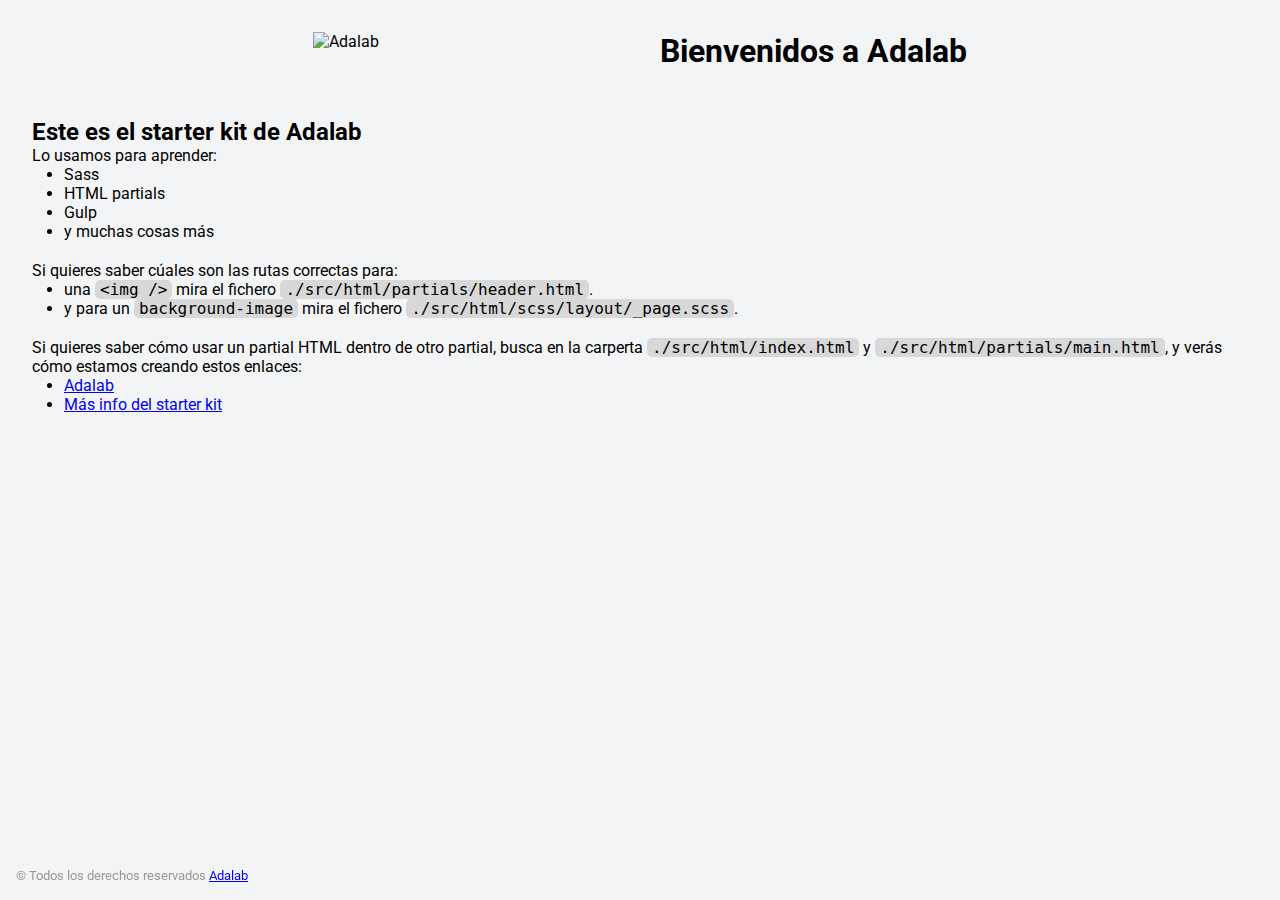
==== docs/index.html @ 97244247 "¨cambios¨" ====
<!DOCTYPE html>
<html lang="es">
  <head>
    <meta charset="UTF-8" />
    <meta name="viewport" content="width=device-width, initial-scale=1" />
    <title>Adalab Web Starter Kit</title>
    <link href="https://fonts.googleapis.com/css?family=Roboto&display=swap" rel="stylesheet" />
    
    <link rel="icon" href="./images/favicon.png" />
    <link rel="stylesheet" href="./assets/main-62015576.css">
  </head>

  <body>
    <div class="page">
      <header class="page__header">
  <img src="./images/logo-adalab.png" alt="Adalab">
  <h1>Bienvenidos a Adalab</h1>
</header>

      <main class="page__main">
  <h2>Este es el starter kit de Adalab</h2>
  <p>Lo usamos para aprender:</p>
  <ul class="main__list">
    <li>Sass</li>
    <li>HTML partials</li>
    <li>Gulp</li>
    <li>y muchas cosas más</li>
  </ul>
  <p>Si quieres saber cúales son las rutas correctas para:</p>
  <ul class="main__list">
    <li>
      una <code class="code">&lt;img /&gt;</code> mira el fichero
      <code class="code">./src/html/partials/header.html</code>.
    </li>
    <li>
      y para un <code class="code">background-image</code> mira el fichero
      <code class="code">./src/html/scss/layout/_page.scss</code>.
    </li>
  </ul>
  <p>
    Si quieres saber cómo usar un partial HTML dentro de otro partial, busca en la carperta
    <code class="code">./src/html/index.html</code> y
    <code class="code">./src/html/partials/main.html</code>, y verás cómo estamos creando estos
    enlaces:
  </p>
  <ul class="main__list">
    <li>
      <a class="link__adalab" href="https://adalab.es">Adalab</a>

    </li>
    <li>
      <a class="{=$aClass}" href="./more-info.html">Más info del starter kit</a>

    </li>
  </ul>
</main>

      <footer class="page__footer">
  <small>
    &copy; Todos los derechos reservados
    <a class="link__adalab" href="https://adalab.es">Adalab</a>

  </small>
</footer>

    </div>
    <script src="./js/main.js"></script>
  </body>
</html>
---- docs/assets/main-62015576.css ----
*{box-sizing:border-box;margin:0;padding:0}.code{font-size:16px;background:#d8d8d8;padding:0 5px;border-radius:5px}.link__adalab:hover{background-color:#099d8d;color:#fff}.link__github:hover{background-color:#ccc;color:#000}body{padding:2rem;height:100vh;background-image:url(../images/bg-adalab.png);background-color:#f3f4f5;font-family:Roboto,sans-serif}.page__header{display:flex;justify-content:space-evenly;margin-bottom:3rem}.page__footer{position:fixed;left:0;bottom:0;width:100vw;padding:1rem;color:#999}.main__list{padding-left:2rem;padding-bottom:20px}
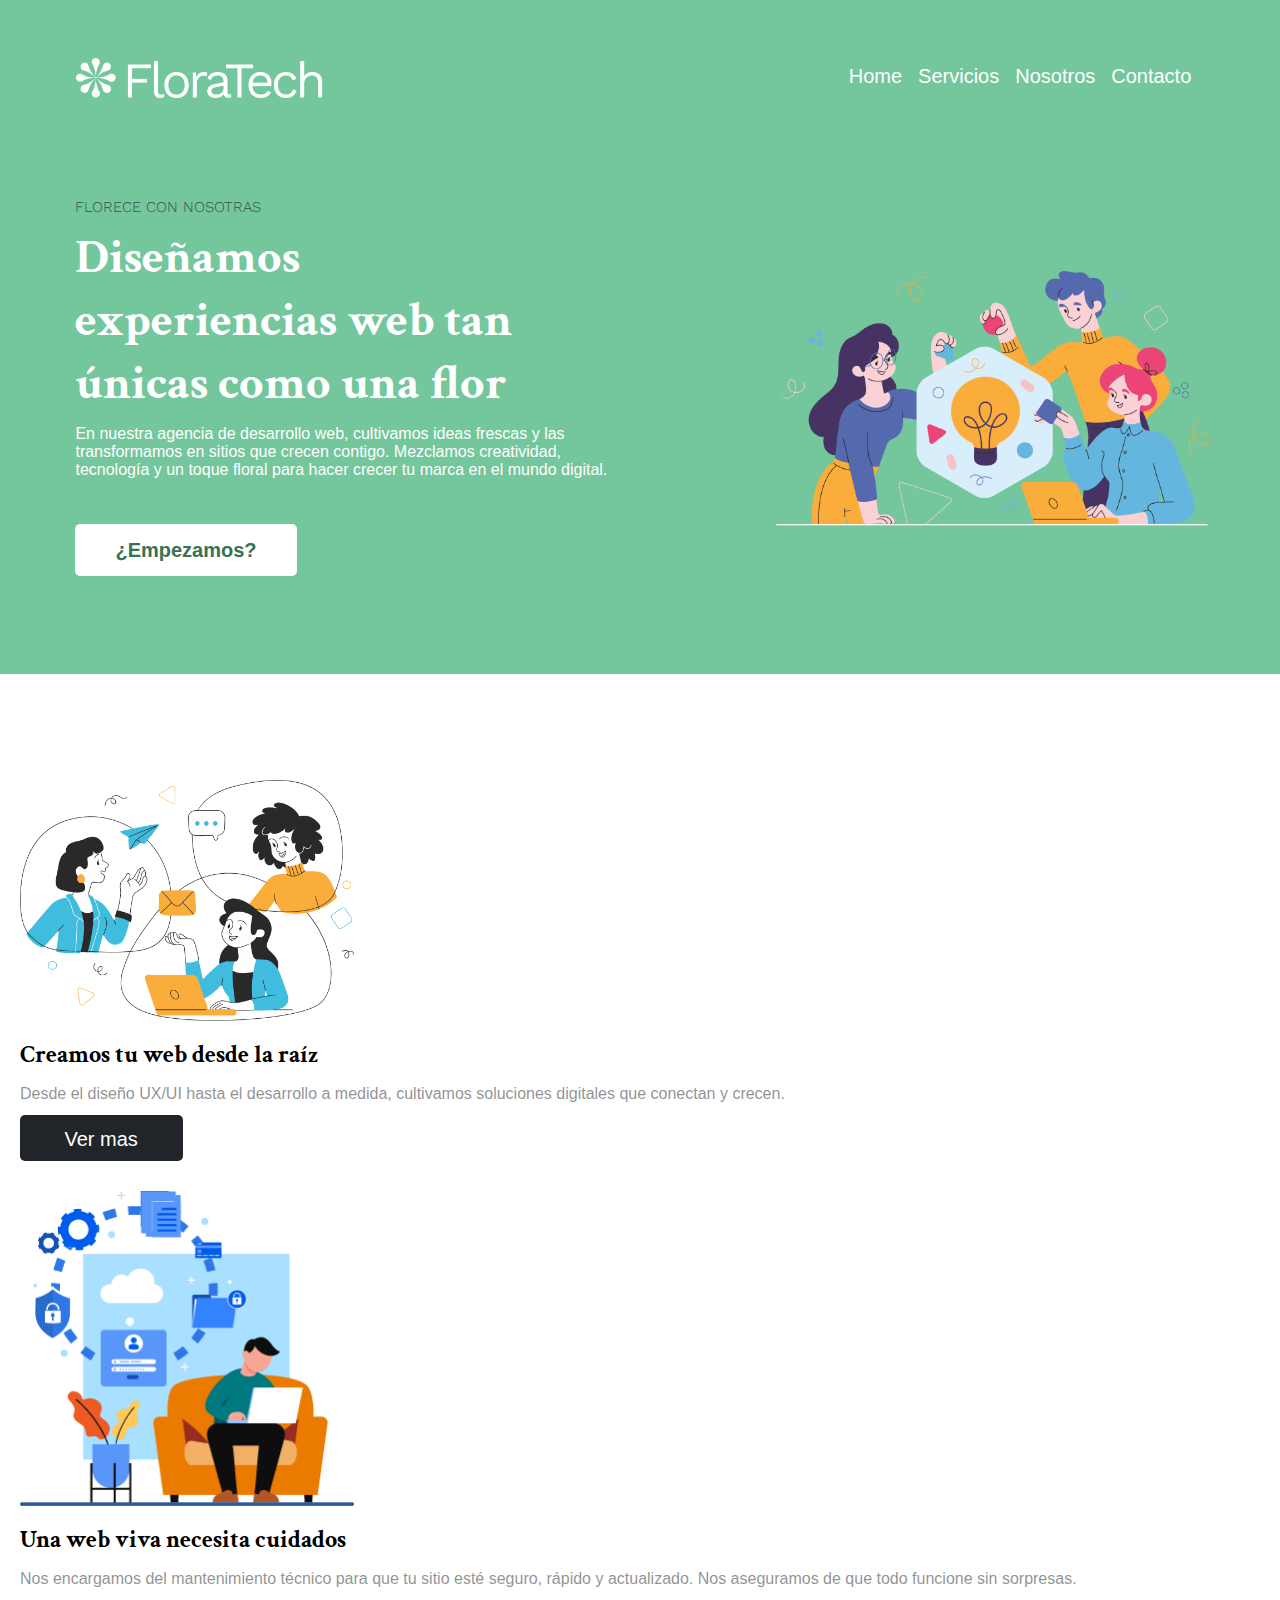
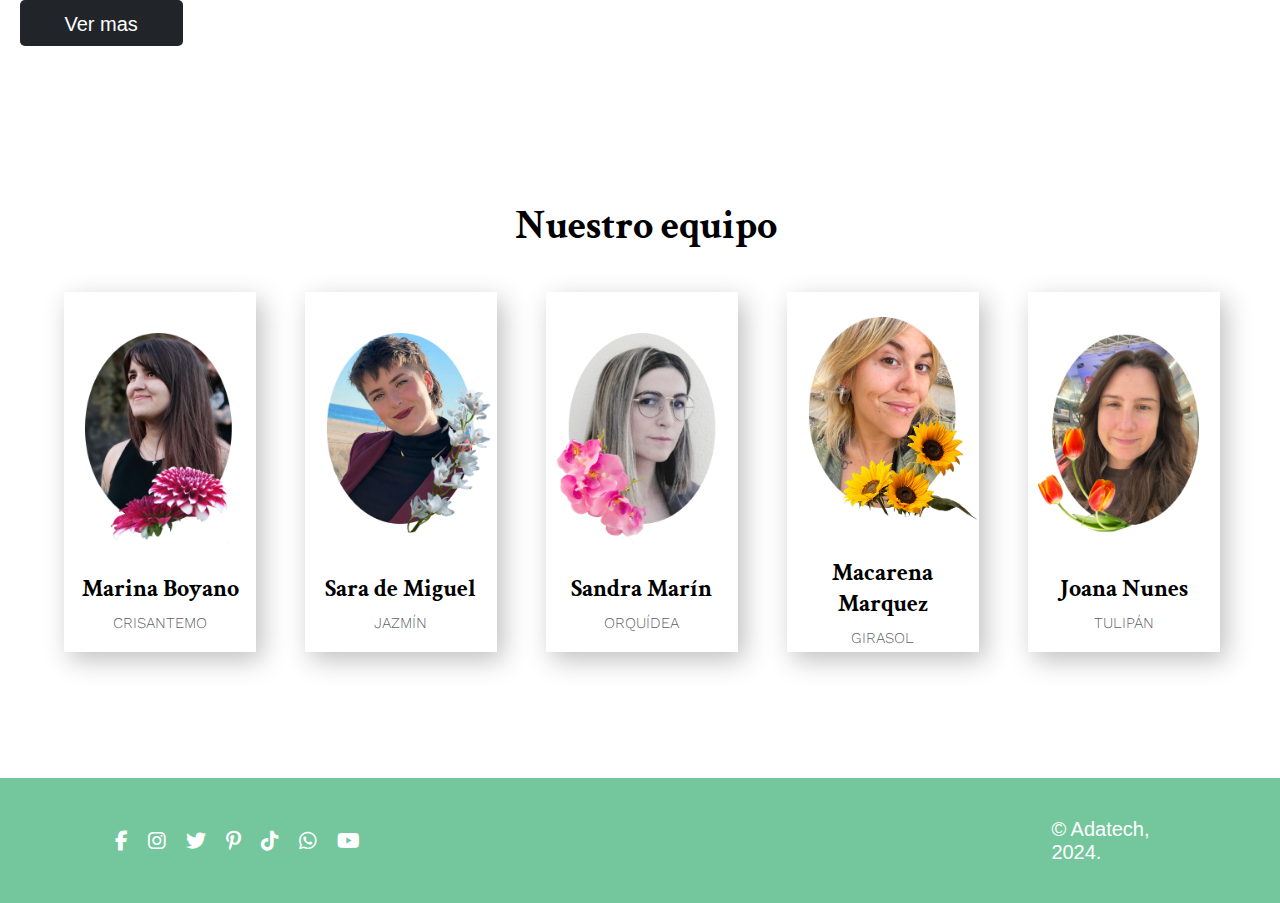
==== commit 636877c6: "Deployed new version of the page to production" ====
--- a/docs/index.html
+++ b/docs/index.html
@@ -2,68 +2,149 @@
 <html lang="es">
   <head>
     <meta charset="UTF-8" />
-    <meta name="viewport" content="width=device-width, initial-scale=1" />
-    <title>Adalab Web Starter Kit</title>
-    <link href="https://fonts.googleapis.com/css?family=Roboto&display=swap" rel="stylesheet" />
+    <meta name="viewport" content="width=device-width, initial-scale=1.0" />
+    <title>Document</title>
+    <link rel="preconnect" href="https://fonts.googleapis.com" />
+    <link rel="preconnect" href="https://fonts.gstatic.com" crossorigin />
+    <link
+      href="https://fonts.googleapis.com/css2?family=Work+Sans:ital,wght@0,100..900;1,100..900&display=swap"
+      rel="stylesheet"
+    />
+    <link
+      href="https://fonts.googleapis.com/css2?family=Crimson+Text:wght@400;600;700&family=Poppins:wght@100;200;300;400;500;600;700;800;900&display=swap"
+      rel="stylesheet"
+    />
     
-    <link rel="icon" href="./images/favicon.png" />
-    <link rel="stylesheet" href="./assets/main-62015576.css">
+    <link
+      rel="stylesheet"
+      href="https://cdnjs.cloudflare.com/ajax/libs/font-awesome/6.5.1/css/all.min.css"
+    />
+    <link rel="stylesheet" href="./assets/main-2d5da354.css">
   </head>
 
   <body>
-    <div class="page">
-      <header class="page__header">
-  <img src="./images/logo-adalab.png" alt="Adalab">
-  <h1>Bienvenidos a Adalab</h1>
-</header>
+    <header class="cabecera">
+  <section class="nav">
+    <div><img class="header_logo" src="./images/logo-floratech.png" /></div>
+
+    <div class="header_desktop_menu">
+      <ul>
+        <li>Home</li>
+        <li>Servicios</li>
+        <li>Nosotros</li>
+        <li><a href="../contacto.html">Contacto</a></li>
+      </ul>
+    </div>
+
+    <div class="header_icon"><img src="./images/bars-solid.png" /></div>
+  </section>
+  <section class="hero">
+    <div class="header_img-container">
+      <img class="header_img" src="./images/fotoheader.png" />
+    </div>
+    <div>
+      <div class="header_txt">
+        <h3>FLORECE CON NOSOTRAS</h3>
+        <h1>Diseñamos experiencias web tan únicas como una flor</h1>
+        <p>
+          En nuestra agencia de desarrollo web, cultivamos ideas frescas y las
+          transformamos en sitios que crecen contigo. Mezclamos creatividad,
+          tecnología y un toque floral para hacer crecer tu marca en el mundo
+          digital.
+        </p>
+      </div>
+      <div class="header_button-container">
+        <a class="header_button" href="www.adalab.es">¿Empezamos?</a>
+      </div>
+    </div>
+  </section>
+</header>
 
-      <main class="page__main">
-  <h2>Este es el starter kit de Adalab</h2>
-  <p>Lo usamos para aprender:</p>
-  <ul class="main__list">
-    <li>Sass</li>
-    <li>HTML partials</li>
-    <li>Gulp</li>
-    <li>y muchas cosas más</li>
-  </ul>
-  <p>Si quieres saber cúales son las rutas correctas para:</p>
-  <ul class="main__list">
-    <li>
-      una <code class="code">&lt;img /&gt;</code> mira el fichero
-      <code class="code">./src/html/partials/header.html</code>.
-    </li>
-    <li>
-      y para un <code class="code">background-image</code> mira el fichero
-      <code class="code">./src/html/scss/layout/_page.scss</code>.
-    </li>
-  </ul>
-  <p>
-    Si quieres saber cómo usar un partial HTML dentro de otro partial, busca en la carperta
-    <code class="code">./src/html/index.html</code> y
-    <code class="code">./src/html/partials/main.html</code>, y verás cómo estamos creando estos
-    enlaces:
-  </p>
-  <ul class="main__list">
-    <li>
-      <a class="link__adalab" href="https://adalab.es">Adalab</a>
+    <main>
+      <section class="features">
+    <section class="feature feature--1">
+      <div class="feature__image">
+        <img class="feature__img" src="./images/group.png" alt="" />
+      </div>
+
+      <article class="feature__content">
+        <h2 class="feature__title">
+          Creamos tu web desde la raíz
+        </h2>
+        <p class="feature__text">
+          Desde el diseño UX/UI hasta el desarrollo a medida, cultivamos soluciones digitales que conectan y crecen.
+        </p>
+        <a href="#" class="feature__button">Ver mas</a>
+      </article>
+    </section>
+
+    <section class="feature feature--2">
+      <div class="feature__image">
+        <img class="feature__img" src="./images/group-2.png" alt="" />
+      </div>
+
+      <article class="feature__content">
+        <h2 class="feature__title">
+          Una web viva necesita cuidados
+        </h2>
+
+        <p class="feature__text">
+          Nos encargamos del mantenimiento técnico para que tu sitio esté seguro, rápido y actualizado. Nos aseguramos de que todo funcione sin sorpresas.
+        </p>
+
+        <a href="#" class="feature__button">Ver mas</a>
+      </article>
+    </section>
+  </section>
+
+  
+      <section class="main__nosotras">
+  <div class="main__nosotras-h2">
+    <h2 class="main__nosotras-h2text">Nuestro equipo</h2>
+  </div>
+  <div class="main__nosotras-div">
+    <img src="./images/marina.png" />
+    <h2>Marina Boyano</h2>
+    <h3>CRISANTEMO</h3>
+  </div>
+  <div class="main__nosotras-div">
+    <img src="./images/sara.png" />
+    <h2>Sara de Miguel</h2>
+    <h3>JAZMÍN</h3>
+  </div>
+  <div class="main__nosotras-div">
+    <img src="./images/sandra.png" />
+    <h2>Sandra Marín</h2>
+    <h3>ORQUÍDEA</h3>
+  </div>
+  <div class="main__nosotras-div">
+    <img src="./images/maky.png" />
+    <h2>Macarena Marquez</h2>
+    <h3>GIRASOL</h3>
+  </div>
+  <div class="main__nosotras-div">
+    <img src="./images/joana.png" />
+    <h2>Joana Nunes</h2>
+    <h3>TULIPÁN</h3>
+  </div>
+</section>
 
-    </li>
-    <li>
-      <a class="{=$aClass}" href="./more-info.html">Más info del starter kit</a>
+    </main>
+    <footer class="footer">
+ <div class="footer__icons">
+  <i class="fa-brands fa-facebook-f"></i>
+  <i class="fa-brands fa-instagram"></i>
+  <i class="fa-brands fa-twitter"></i>
+  <i class="fa-brands fa-pinterest-p"></i>
+  <i class="fa-brands fa-tiktok"></i>
+  <i class="fa-brands fa-whatsapp"></i>
+  <i class="fa-brands fa-youtube"></i>
+ </div>
 
-    </li>
-  </ul>
-</main>
-
-      <footer class="page__footer">
-  <small>
-    &copy; Todos los derechos reservados
-    <a class="link__adalab" href="https://adalab.es">Adalab</a>
-
-  </small>
+ <div>
+  <p>© Adatech, 2024.</p>
+ </div>
 </footer>
 
-    </div>
-    <script src="./js/main.js"></script>
   </body>
 </html>
--- a/docs/assets/main-2d5da354.css
+++ b/docs/assets/main-2d5da354.css
@@ -0,0 +1 @@
+*{box-sizing:border-box;margin:0;padding:0}html{font-family:Work Sans,sans-serif}.code{font-size:16px;background:#d8d8d8;padding:0 5px;border-radius:5px}.link__adalab:hover{background-color:#099d8d;color:#fff}.link__github:hover{background-color:#ccc;color:#000}.cabecera{background-color:#74c69d}.cabecera .nav{display:flex;justify-content:space-between;padding:4%;align-items:center}.cabecera .nav .header_logo{max-width:50%;margin-left:5%}.cabecera .nav .header_icon img{display:none;width:30px}.cabecera .nav .header_desktop_menu{margin-left:auto}.cabecera .nav .header_desktop_menu ul{list-style-type:none;color:#fff;font-size:20px;display:flex;align-items:center;justify-content:space-between;flex-direction:row;gap:16px;padding:4%}.cabecera .hero{display:flex;flex-direction:column}.cabecera .hero .header_img-container{width:100%}.cabecera .hero .header_img-container .header_img{padding:4%;width:100%;display:block}.cabecera .hero>div .header_txt{padding:4% 4% 10%;color:#fff;gap:10px;display:flex;flex-direction:column}.cabecera .hero>div .header_txt h1{font-family:Crimson Text,serif}.cabecera .hero>div .header_button-container{padding-left:4%;padding-bottom:10%}.cabecera .hero>div .header_button-container .header_button{background-color:#fff;color:#377255;font-weight:600;text-decoration:none;padding:15px 40px;font-size:20px;border-radius:5px}@media (max-width: 420px){.cabecera .nav .header_desktop_menu ul{display:none}.cabecera .nav .header_icon img{display:block;cursor:pointer;margin-right:10px}.cabecera .nav .header_logo{max-width:60%;margin-left:5%}.cabecera .hero>div .header_txt{display:block}}@media (min-width: 768px){.cabecera .hero{flex-direction:row-reverse;justify-content:end;align-items:center;padding-left:4%;padding-right:4%;padding-bottom:4%;gap:100px}.cabecera .hero .header_img-container .header_img{max-width:100%}.cabecera .hero>div .header_txt h1{font-size:3rem;max-width:80%}.cabecera .nav{padding-right:8%}}.cabecera .header_desktop_menu a{text-decoration:none;color:#fff}.features{padding:76px 20px 28px}.feature--1 .feature__img,.feature--2 .feature__img{text-align:center;width:334.4px;height:auto;margin-top:30px}.feature__content .feature__button{display:inline-block;background:#212529;color:#fff;text-decoration:none;padding:.8125rem 2.8438rem .625rem 2.7813rem;border-radius:5px;font-size:20px}.feature__content .feature__text{margin:15px 0 12px;color:#21252980}.feature__content .feature__title{margin-top:14px}@media all and (min-width: 1440px){.feature--1{display:flex;align-items:center;gap:80px;padding:0 11.875rem 0 7.8125rem}.feature--1 .feature__title{width:20ch}.feature--2{display:flex;flex-direction:row-reverse;align-items:center;padding-left:8rem;padding-right:12.3125rem;gap:5rem}.feature--1 .feature__img,.feature--2 .feature__img{width:37.5rem;height:auto}}h2{font-family:Crimson Text,serif;font-size:24px}h3{font-family:Work Sans,sans-serif;font-weight:300;font-size:15px;color:#212529c0}.main__nosotras{display:grid;grid-template-columns:1fr;align-items:center;text-align:center;gap:40px;margin:20px 15vw}@media (min-width: 768px){.main__nosotras{grid-template-columns:1fr 1fr 1fr 1fr 1fr;grid-template-rows:auto;margin:14vh 4vw 14vh 5vw}}.main__nosotras-h2{text-align:center}@media (min-width: 768px){.main__nosotras-h2{grid-column:span 5}}@media (min-width: 768px){.main__nosotras-h2text{font-size:40px}}.main__nosotras-div{box-shadow:6px 8px 24px #00000040;height:50vh;width:70vw;display:grid;justify-content:center;align-items:center;gap:10px}@media (min-width: 768px){.main__nosotras-div{width:15vw;height:40vh;display:flex;flex-direction:column;align-items:center}}.main__nosotras img{max-width:200px}.footer{background-color:#74c69d;color:#fff;width:100%;height:125px;display:flex;flex-direction:column;align-items:center;gap:20px;font-size:20px;padding:30px 0}@media (min-width: 768px){.footer{flex-direction:row;padding:0 9vw;gap:54vw}}.footer__icons{display:flex;gap:20px}.main__list{padding-left:2rem;padding-bottom:20px}.nav{background-color:#74c69d;display:flex;justify-content:space-between;padding:4%;align-items:center;margin-bottom:20px}.nav .header_logo{max-width:50%;margin-left:5%}.nav .header_icon img{display:none;width:30px}.nav .header_desktop_menu{margin-left:auto}.nav .header_desktop_menu ul{list-style-type:none;color:#fff;font-size:20px;display:flex;align-items:center;justify-content:space-between;flex-direction:row;gap:16px;padding:4%}@media (max-width: 420px){.nav .header_desktop_menu ul{display:none}.nav .header_icon img{display:block;cursor:pointer;margin-right:10px}.nav .header_logo{max-width:60%;margin-left:5%}}*{margin:0;padding:0;font-family:CrimsonText,sans-serif}
